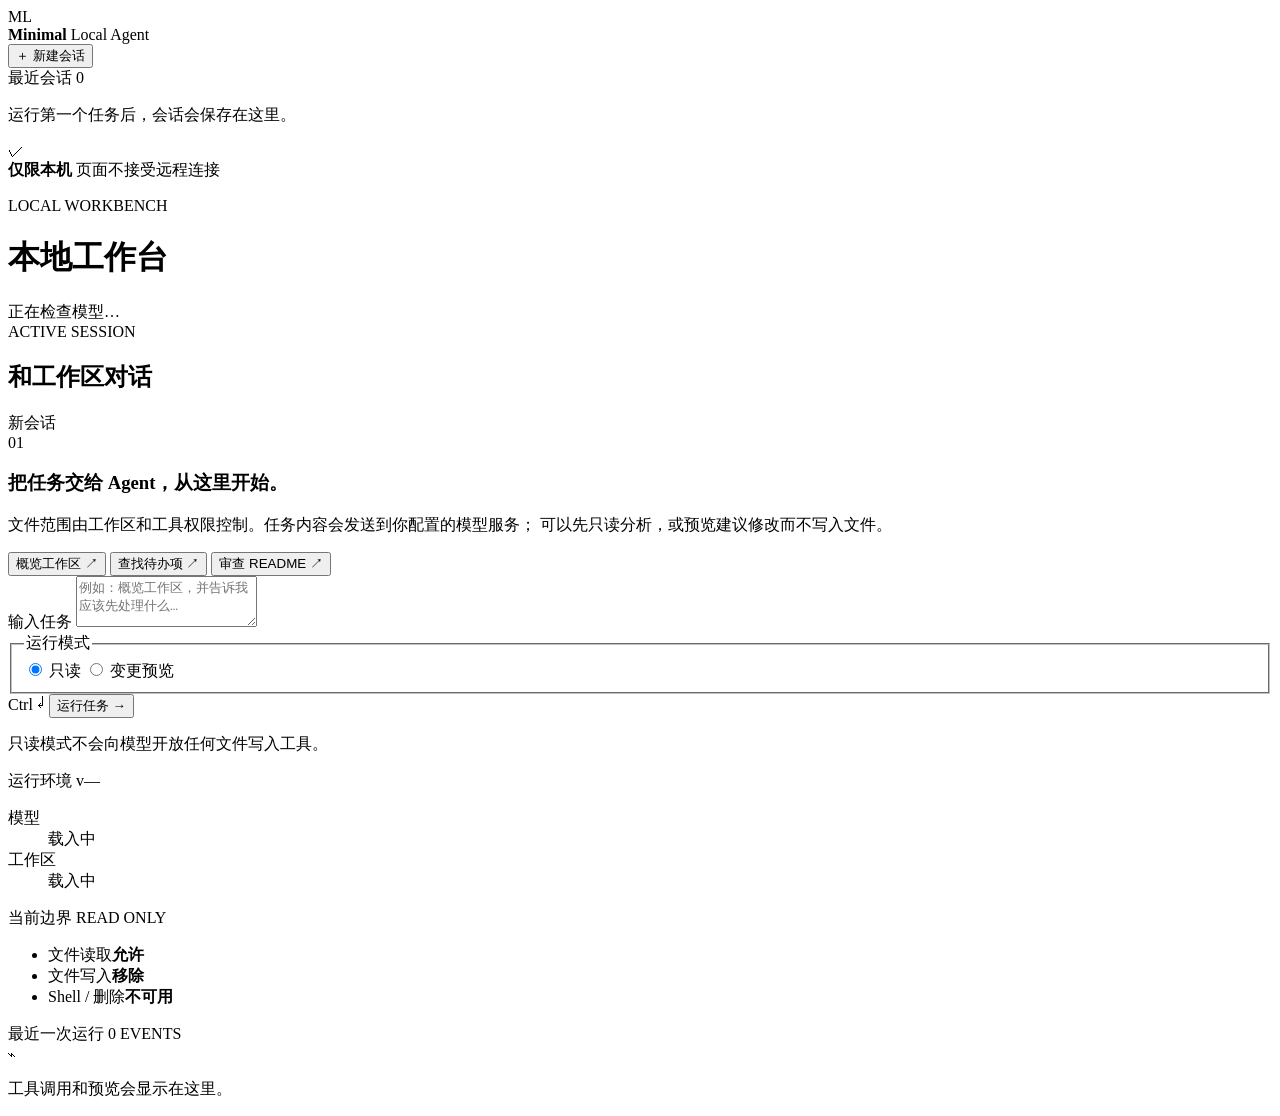
==== src/minimal_local_agent/web_assets/index.html @ 4d77c920 "Release v0.6 local web console and compatible model adapter" ====
<!doctype html>
<html lang="zh-CN">
  <head>
    <meta charset="utf-8" />
    <meta name="viewport" content="width=device-width, initial-scale=1" />
    <meta
      name="description"
      content="Minimal Local Agent 的本地、安全、可审计 Web 控制台。"
    />
    <title>Minimal Local Agent · 本地工作台</title>
    <link rel="stylesheet" href="/assets/app.css" />
    <script src="/assets/app.js" defer></script>
  </head>
  <body>
    <div class="app-shell">
      <aside class="sidebar" aria-label="会话导航">
        <div class="brand">
          <div class="brand-mark" aria-hidden="true"><span>ML</span></div>
          <div>
            <strong>Minimal</strong>
            <span>Local Agent</span>
          </div>
        </div>

        <button class="new-session" id="new-session" type="button">
          <span aria-hidden="true">＋</span>
          新建会话
        </button>

        <div class="sidebar-section">
          <div class="section-label">
            <span>最近会话</span>
            <span id="session-count">0</span>
          </div>
          <div class="session-list" id="session-list">
            <p class="sidebar-empty">运行第一个任务后，会话会保存在这里。</p>
          </div>
        </div>

        <div class="trust-note">
          <span class="trust-icon" aria-hidden="true">✓</span>
          <div>
            <strong>仅限本机</strong>
            <span>页面不接受远程连接</span>
          </div>
        </div>
      </aside>

      <main class="main">
        <header class="topbar">
          <div>
            <p class="eyebrow">LOCAL WORKBENCH</p>
            <h1>本地工作台</h1>
          </div>
          <div class="connection" id="connection" role="status" aria-live="polite">
            <span class="connection-dot" aria-hidden="true"></span>
            <span id="connection-label">正在检查模型…</span>
          </div>
        </header>

        <div class="workbench">
          <section class="agent-panel" aria-labelledby="conversation-title">
            <header class="panel-heading">
              <div>
                <span class="overline">ACTIVE SESSION</span>
                <h2 id="conversation-title">和工作区对话</h2>
              </div>
              <div class="session-id" id="session-id">新会话</div>
            </header>

            <div
              class="conversation"
              id="conversation"
              role="log"
              aria-live="polite"
              aria-label="会话内容"
            >
              <div class="welcome" id="welcome">
                <div class="welcome-index">01</div>
                <h3>把任务交给 Agent，从这里开始。</h3>
                <p>
                  文件范围由工作区和工具权限控制。任务内容会发送到你配置的模型服务；
                  可以先只读分析，或预览建议修改而不写入文件。
                </p>
                <div class="suggestions" aria-label="任务示例">
                  <button type="button" data-prompt="概览工作区，并告诉我最重要的三个文件。">
                    概览工作区
                    <span aria-hidden="true">↗</span>
                  </button>
                  <button type="button" data-prompt="搜索工作区里的 TODO 和 FIXME，并按优先级总结。">
                    查找待办项
                    <span aria-hidden="true">↗</span>
                  </button>
                  <button type="button" data-prompt="阅读 README 文件，指出表达不清或缺失的内容。">
                    审查 README
                    <span aria-hidden="true">↗</span>
                  </button>
                </div>
              </div>
            </div>

            <form class="composer" id="composer">
              <label class="sr-only" for="prompt">输入任务</label>
              <textarea
                id="prompt"
                name="prompt"
                rows="3"
                maxlength="20000"
                placeholder="例如：概览工作区，并告诉我应该先处理什么…"
                required
              ></textarea>
              <div class="composer-footer">
                <fieldset class="mode-switch">
                  <legend class="sr-only">运行模式</legend>
                  <label>
                    <input type="radio" name="mode" value="read" checked />
                    <span>只读</span>
                  </label>
                  <label>
                    <input type="radio" name="mode" value="preview" />
                    <span>变更预览</span>
                  </label>
                </fieldset>
                <div class="composer-actions">
                  <span class="shortcut">Ctrl ↵</span>
                  <button class="send-button" id="send-button" type="submit">
                    <span id="send-label">运行任务</span>
                    <span class="send-arrow" aria-hidden="true">→</span>
                  </button>
                </div>
              </div>
              <p class="mode-help" id="mode-help">
                只读模式不会向模型开放任何文件写入工具。
              </p>
            </form>
          </section>

          <aside class="inspector" aria-label="运行信息">
            <section class="inspector-section runtime-section">
              <div class="inspector-title">
                <span>运行环境</span>
                <span class="version" id="version">v—</span>
              </div>
              <dl class="runtime-grid">
                <div>
                  <dt>模型</dt>
                  <dd id="model-name">载入中</dd>
                </div>
                <div>
                  <dt>工作区</dt>
                  <dd id="workspace-name" title="">载入中</dd>
                </div>
              </dl>
            </section>

            <section class="inspector-section boundary-section">
              <div class="inspector-title">
                <span>当前边界</span>
                <span class="boundary-state" id="boundary-state">READ ONLY</span>
              </div>
              <ul class="boundary-list" id="boundary-list">
                <li><span>文件读取</span><b>允许</b></li>
                <li><span>文件写入</span><b>移除</b></li>
                <li><span>Shell / 删除</span><b>不可用</b></li>
              </ul>
            </section>

            <section class="inspector-section activity-section">
              <div class="inspector-title">
                <span>最近一次运行</span>
                <span id="activity-count">0 EVENTS</span>
              </div>
              <div class="activity-list" id="activity-list">
                <div class="activity-empty">
                  <span aria-hidden="true">⌁</span>
                  <p>工具调用和预览会显示在这里。</p>
                </div>
              </div>
            </section>

            <section class="receipt" id="receipt" hidden>
              <div>
                <span>执行收据</span>
                <strong id="receipt-state">已记录</strong>
              </div>
              <code id="receipt-hash"></code>
            </section>
          </aside>
        </div>
      </main>
    </div>

    <div class="toast" id="toast" role="status" aria-live="polite" hidden></div>
  </body>
</html>
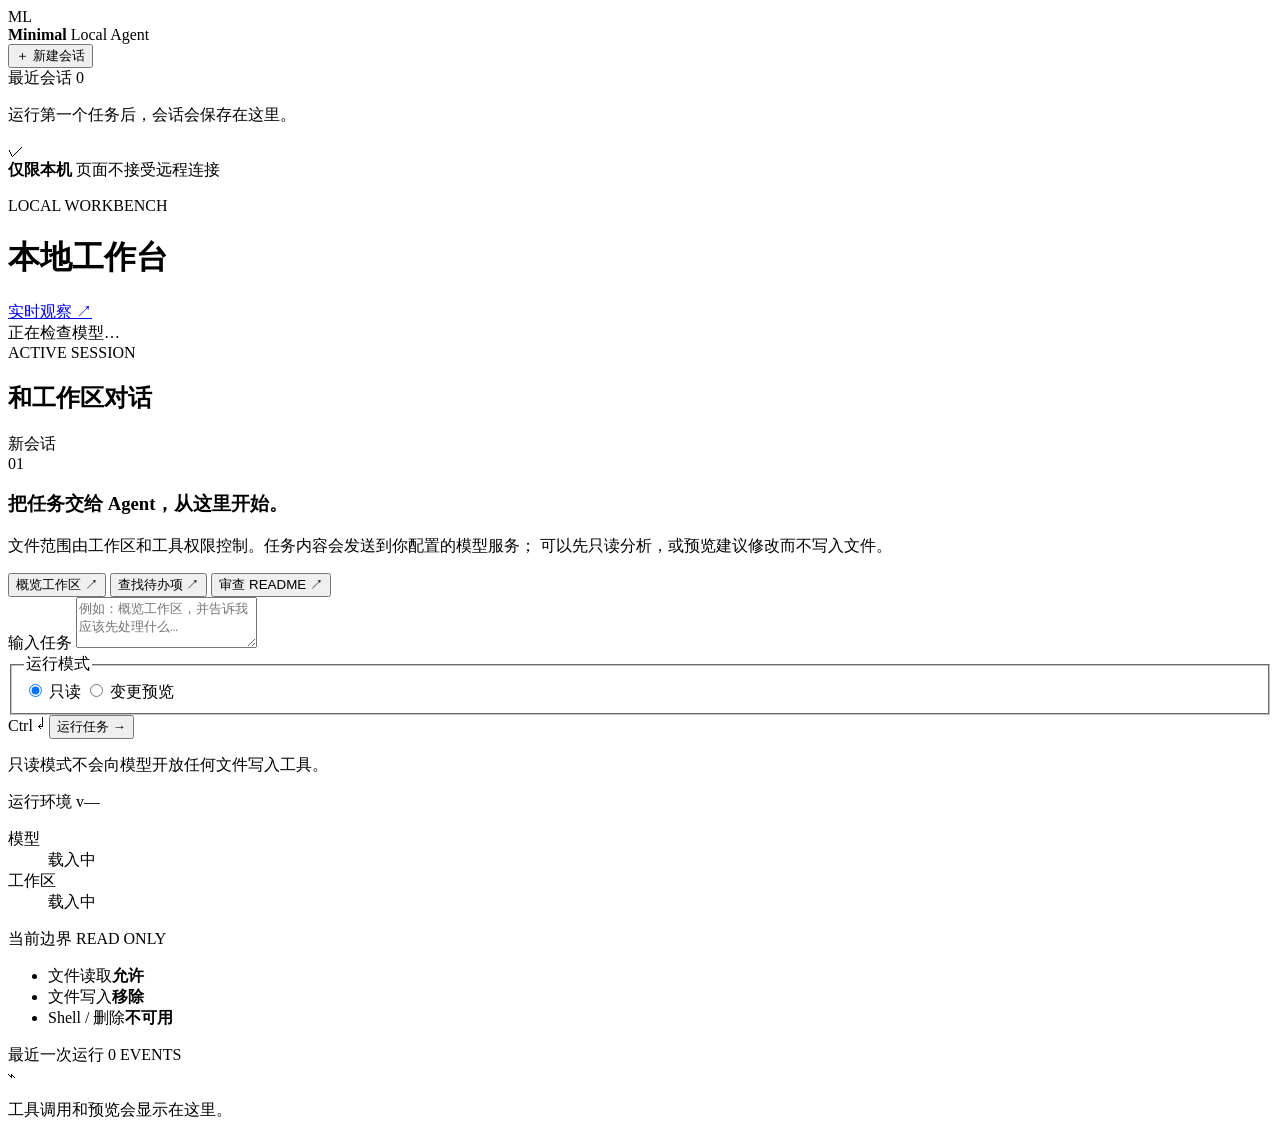
==== commit a8d2f438: "feat: add bounded read-only live inspector for v1.1" ====
--- a/src/minimal_local_agent/web_assets/index.html
+++ b/src/minimal_local_agent/web_assets/index.html
@@ -52,6 +52,7 @@
             <p class="eyebrow">LOCAL WORKBENCH</p>
             <h1>本地工作台</h1>
           </div>
+          <a class="inspector-link" href="/inspector" target="_blank" rel="noopener">实时观察 ↗</a>
           <div class="connection" id="connection" role="status" aria-live="polite">
             <span class="connection-dot" aria-hidden="true"></span>
             <span id="connection-label">正在检查模型…</span>
